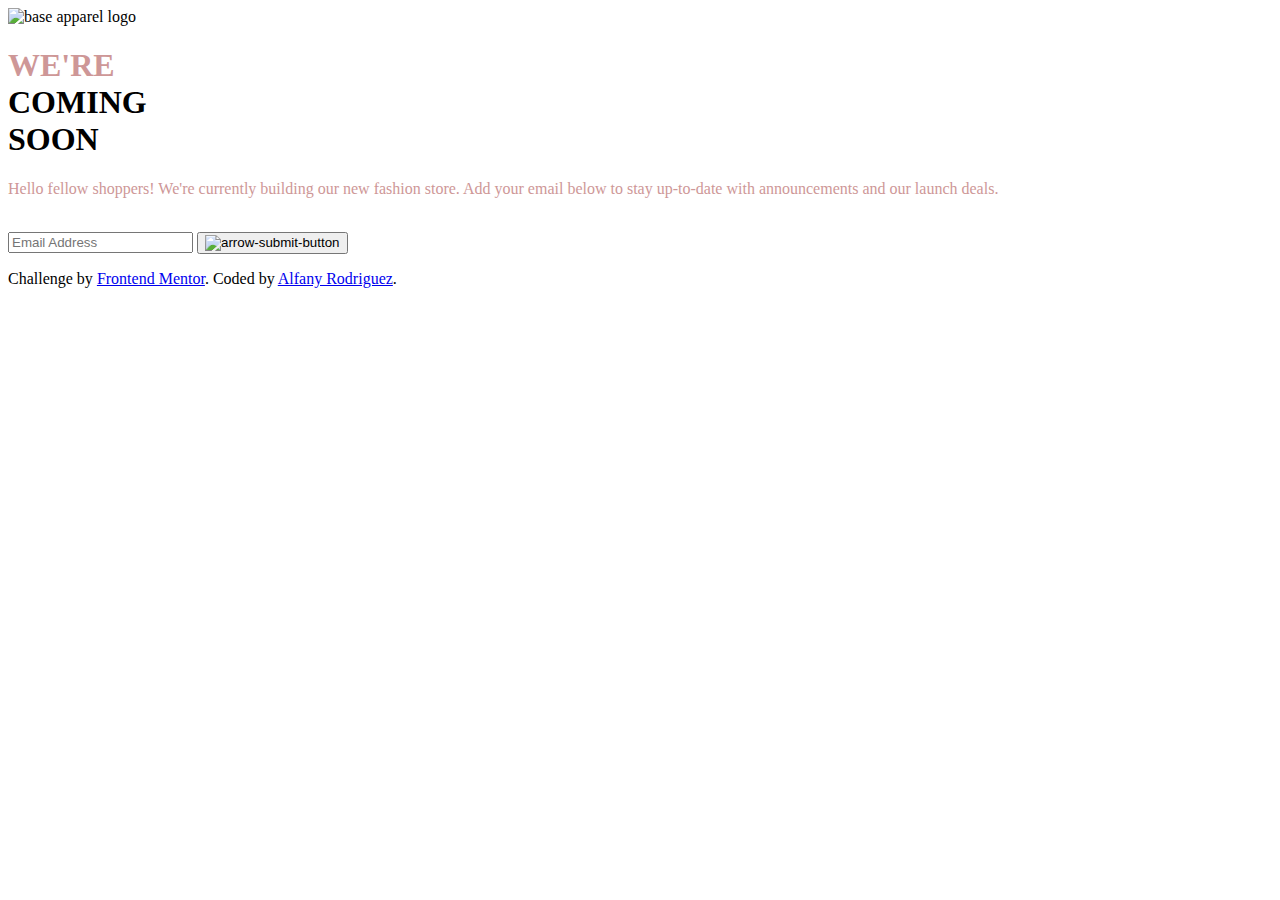
==== index.html @ 2dd4547e "Add files via upload" ====
<!DOCTYPE html>
<html lang="en">
<head>
  <meta charset="UTF-8">
  <meta name="viewport" content="width=device-width, initial-scale=1.0">
  <link rel="icon" type="image/png" sizes="32x32" href="./img/favicon-32x32.png">
  <title>Base Apparel</title>
  <link rel="stylesheet" href="css/main.css">
  <link href="https://fonts.googleapis.com/css2?family=Josefin+Sans:wght@300;400;600&display=swap" rel="stylesheet">
</head>
<body>
  <img src="img/logo.svg" class="logo" alt="base apparel logo">
<header class="hero">
  <div class="hero-inner">
    <h1><span style="color: hsl(0, 36%, 70%);">WE'RE</span><br> COMING<br> SOON</h1>
    <p style="color: hsl(0, 36%, 70%);">Hello fellow shoppers! We're currently building our new fashion store. 
    Add your email below to stay up-to-date with announcements and our launch deals.</p>
    <br>
    <form id="form" action="#">
      <div class="inputBox">
        <input type="text" name="" id="email" placeholder="Email Address" onkeydown="validation()"> 
        <button type="submit" class="btn-primary"> <img src="img/icon-arrow.svg" alt="arrow-submit-button" height="10px" width="10px"></button>
        <span id="text"> </span>
      </div>
    </form>
  </div>
</header>
<footer>
  <p class="attribution">
    Challenge by <a href="https://www.frontendmentor.io?ref=challenge" target="_blank">Frontend Mentor</a>. 
    Coded by <a href="#">Alfany Rodriguez</a>.
  </p>
</footer>
<script>
  function validation() {
    var form = document.getElementById("form");
    var email = document.getElementById("email").value;
    var text = document.getElementById("text");
    var pattern = /^[^ ]+@[^ ]+\.[a-z]{2,3}$/;

    if (email.match(pattern)){
        form.classList.add("valid")
        form.classList.remove("invalid")
    }
    else {
        form.classList.remove("valid")
        form.classList.add("invalid")
        text.innerHTML = "Please provide a valid email"
        text.style.color = "#FF0000"
    }
    if (email == "") {
        form.classList.remove("valid")
        form.classList.remove("invalid")
        text.innerHTML = "";
    }
}
</script>
</body>
</html>
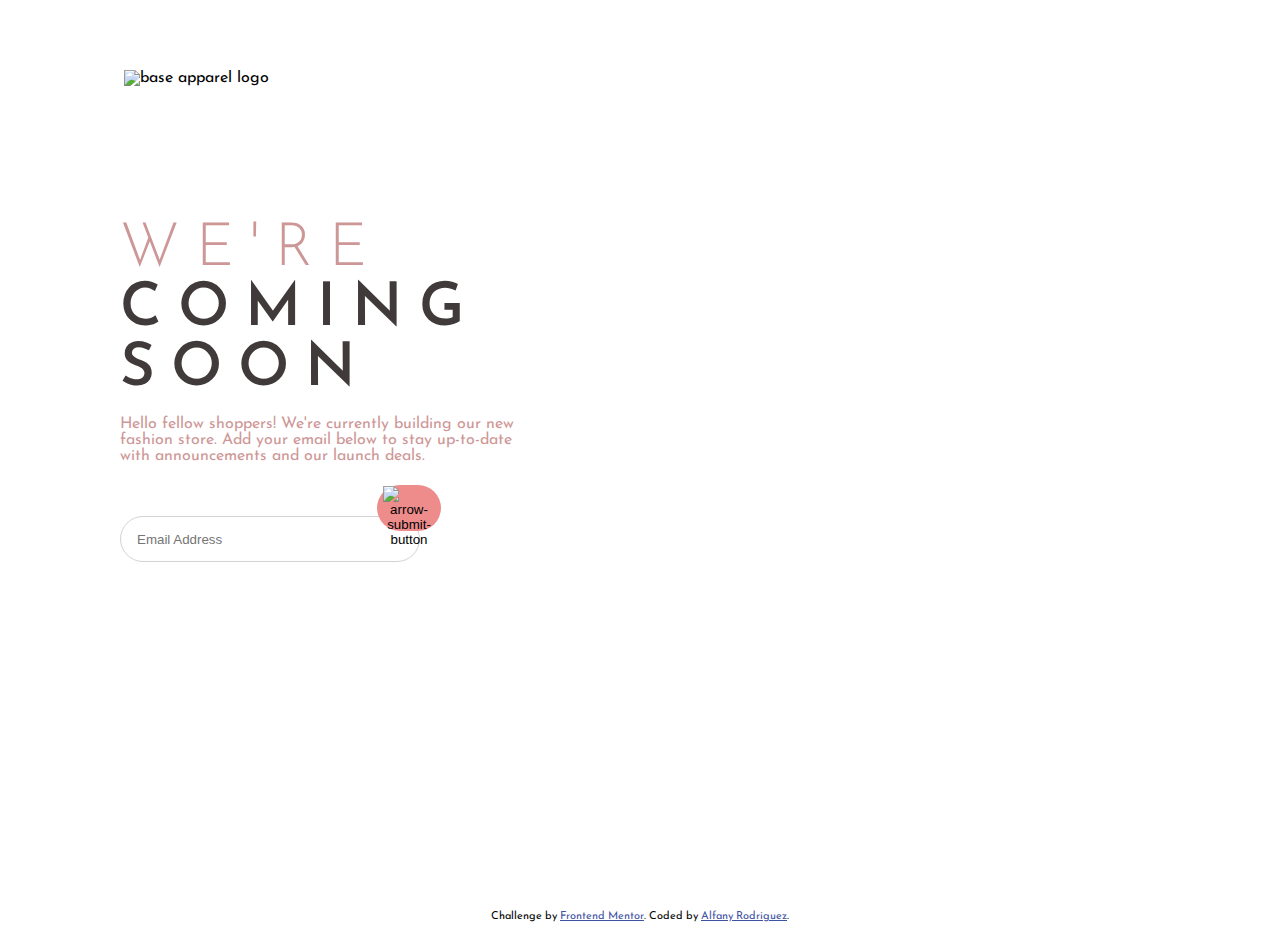
==== commit 3d8a6f47: "Add files via upload" ====
--- a/index.html
+++ b/index.html
@@ -7,6 +7,143 @@
   <title>Base Apparel</title>
   <link rel="stylesheet" href="css/main.css">
   <link href="https://fonts.googleapis.com/css2?family=Josefin+Sans:wght@300;400;600&display=swap" rel="stylesheet">
+  <style>
+    body {
+    margin: 0;
+    font-family: 'Josefin Sans';
+    font-weight: 400;
+    font-size: 16px;
+}
+
+h1{
+    font-weight: 600;
+}
+span {
+    font-weight: 300;
+    
+}
+.hero h1 {
+    color: hsl(0, 6%, 24%);
+    letter-spacing: 1rem;
+    margin-top: 100px;
+    margin-bottom: 0;
+}
+#email {
+    background-color: transparent;
+    border: 1px solid lightgrey;
+    border-radius: 50px;
+    width: 280px;
+    height: 42px;
+    padding-left: 16px;
+}
+.btn-primary{
+    background-color: hsl(0, 74%, 74%);
+    border-radius: 50px;
+    width: 64px;
+    height: 46px;
+    border: 0;
+    margin: -48px;
+    cursor: pointer;
+}
+#text {
+    display: block;
+    color: #000;
+    font-weight: 300;
+    font-style: italic;
+    padding: 5px;
+}
+
+.attribution { font-size: 11px; text-align:center; }
+.attribution a { color: hsl(228, 45%, 44%); }
+
+/* ==========================================================================
+   MEDIA QUERIES
+   ========================================================================== */
+
+@media (max-width:700px) {
+    .logo{
+        position: inherit;
+        padding-top: 20px;
+        padding-bottom: 16px;
+        padding-left: 20px;
+        height: 20px;
+    }
+    .hero {
+        height: 100vh;
+        display: flex;
+        justify-content: space-around;
+        align-items: center;
+        text-align: center;
+        background-image: url('../img/hero-mobile.jpg'), linear-gradient(rgb(255, 255, 255), rgb(255, 245, 245));
+        background-position: top, bottom;
+        background-repeat: no-repeat;
+    }
+    .hero h1 {
+        font-size: 37px;
+    }
+    .hero p {
+        font-size: 16px;
+        padding-left: 10px;
+        padding-right: 10px;
+    }
+    .inputBox {
+        padding-right: 40px;
+    }
+    #form.invalid .inputBox::before {
+        content: '';
+        position: absolute;
+        top: 604px;
+        right: 90px;
+        width: 24px;
+        height: 24px;
+        background: url(../img/icon-error.svg);
+        background-size: cover;
+        z-index: 1000;
+    }
+}
+@media (min-width:701px) {
+    .logo{
+        position: absolute;
+        padding-top: 70px;
+        padding-left: 124px;
+        height: 30px;
+    }
+    .hero {
+        height: 100vh;
+        background-image: url('../img/bg-pattern-desktop.svg'), url('../img/hero-desktop.jpg');
+        background-position: top left, top right;
+        background-repeat: no-repeat, no-repeat;
+    }
+    .hero h1 {
+        font-size: 60px;
+    }
+    div.hero-inner{
+        display: grid;
+        justify-content: flex-start;
+        align-items: center;
+        text-align: left;
+        padding-top: 120px;
+        padding-left: 120px;
+    }
+    .hero p{
+        width: 400px;
+    }
+    .inputBox {
+        padding-top: 20px;
+    }
+    #form.invalid .inputBox::before {
+        content: '';
+        position: absolute;
+        top: 556px;
+        left: 350px;
+        width: 24px;
+        height: 24px;
+        background: url(../img/icon-error.svg);
+        background-size: cover;
+        z-index: 1000;
+    }
+}
+  </style>
 </head>
 <body>
   <img src="img/logo.svg" class="logo" alt="base apparel logo">
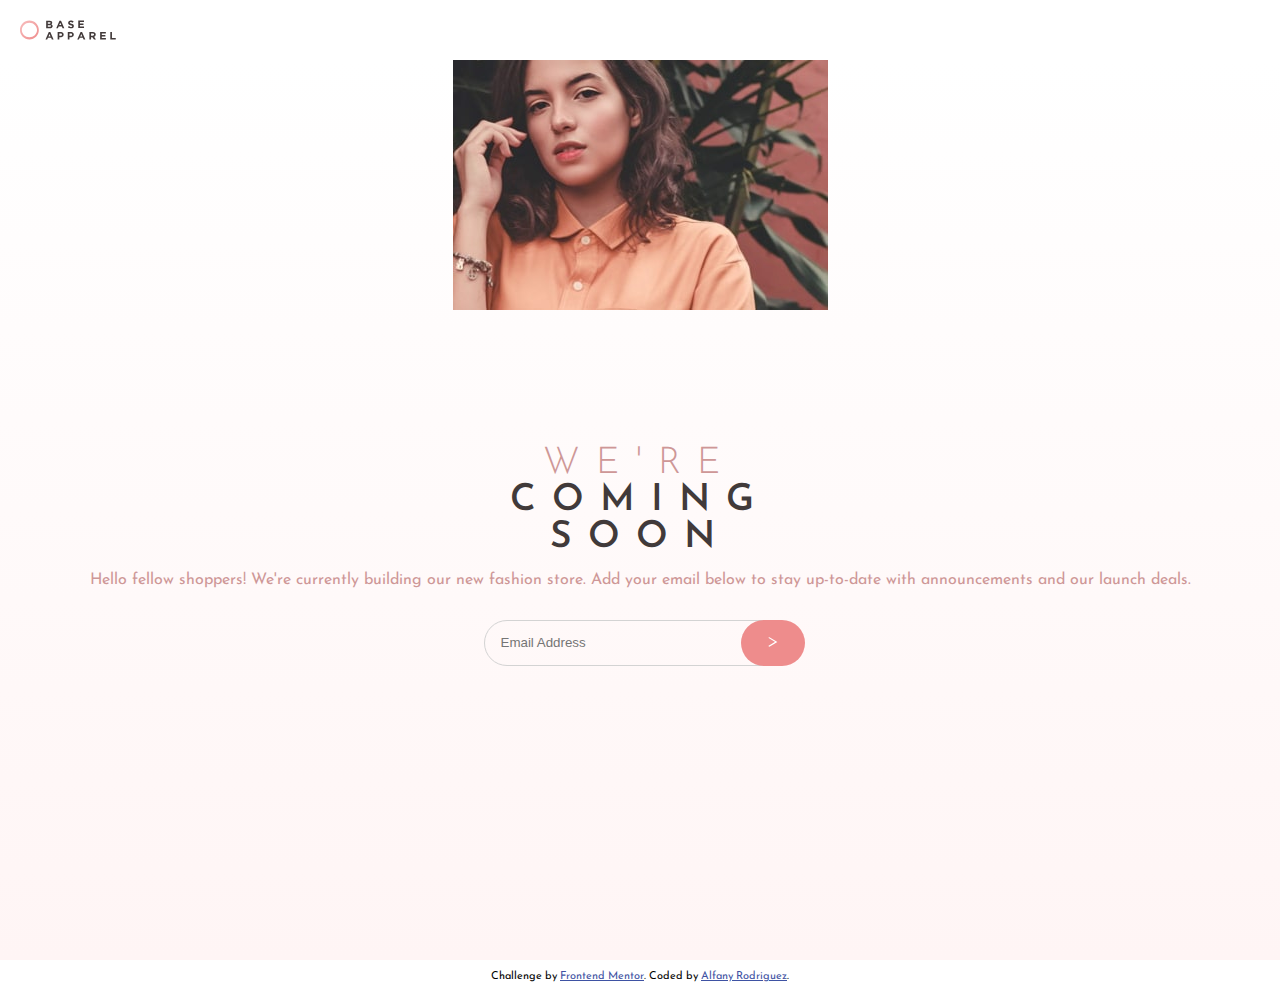
==== commit 4da5db15: "Update index.html" ====
--- a/index.html
+++ b/index.html
@@ -60,7 +60,7 @@
    MEDIA QUERIES
    ========================================================================== */
 
-@media (max-width:700px) {
+@media (max-width:1439px) {
     .logo{
         position: inherit;
         padding-top: 20px;
@@ -101,7 +101,7 @@
         z-index: 1000;
     }
 }
-@media (min-width:701px) {
+@media (min-width:1440px) {
     .logo{
         position: absolute;
         padding-top: 70px;
@@ -193,4 +193,4 @@
 }
 </script>
 </body>
-</html>+</html>
